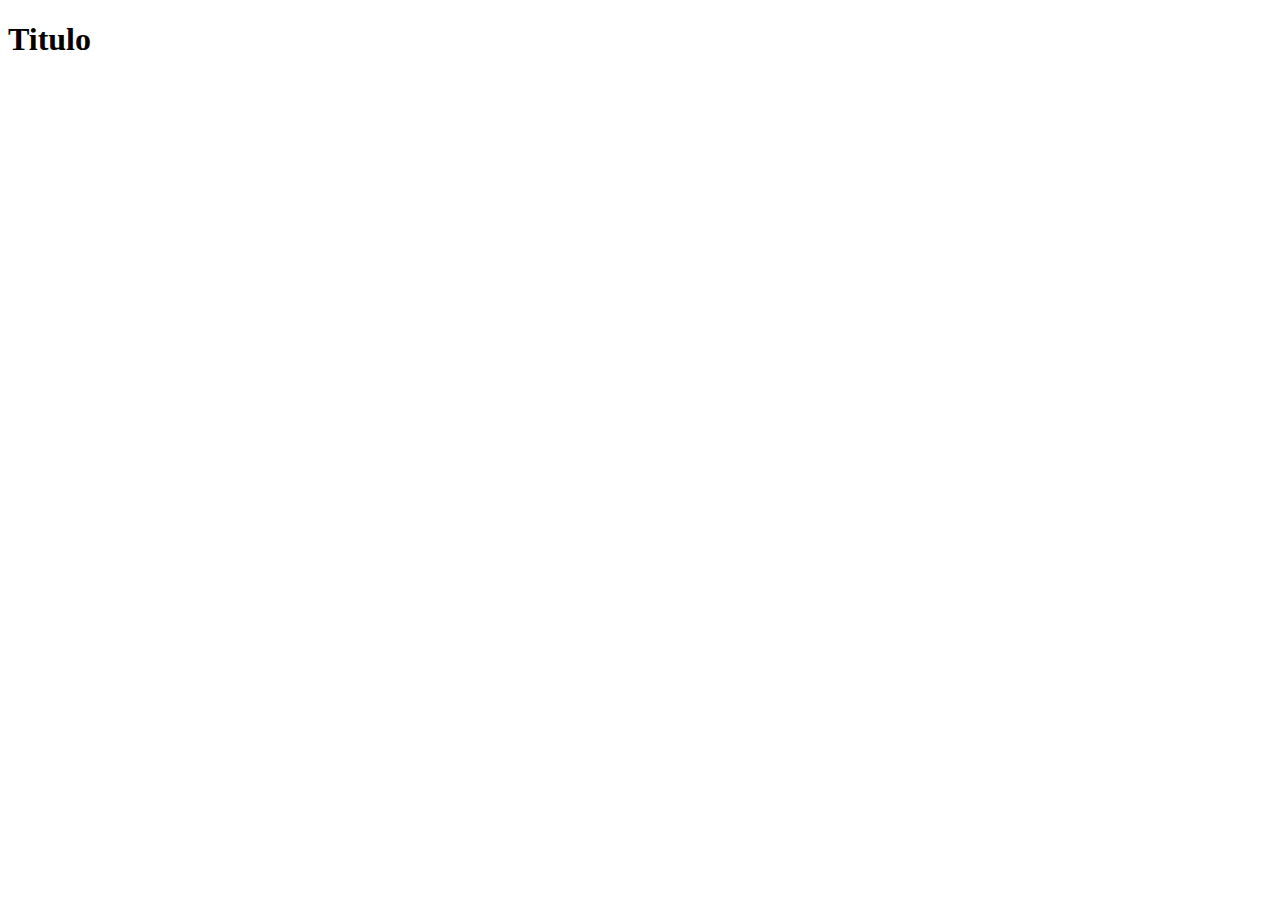
==== index.html @ f555db26 "all files add" ====
<!DOCTYPE html>
<html lang="pt-br">
<head>
  <meta charset="UTF-8">
  <meta name="viewport" content="width=device-width, initial-scale=1.0">
  <title>Bickcraft - Bicicletas Elétricas</title>
  <meta name="description" content="Bicicletas elétricas de alta precisão e qualidade, feitas sob medida para você. Explore o mundo na sua velocidade com a Bikcraft.">
  <link rel="icon" href="favicon.svg" type="image/svg+xml">
  <link rel="stylesheet" href="./css/style.css">
</head>
<body>
  <h1>Titulo</h1>
</body>
</html>
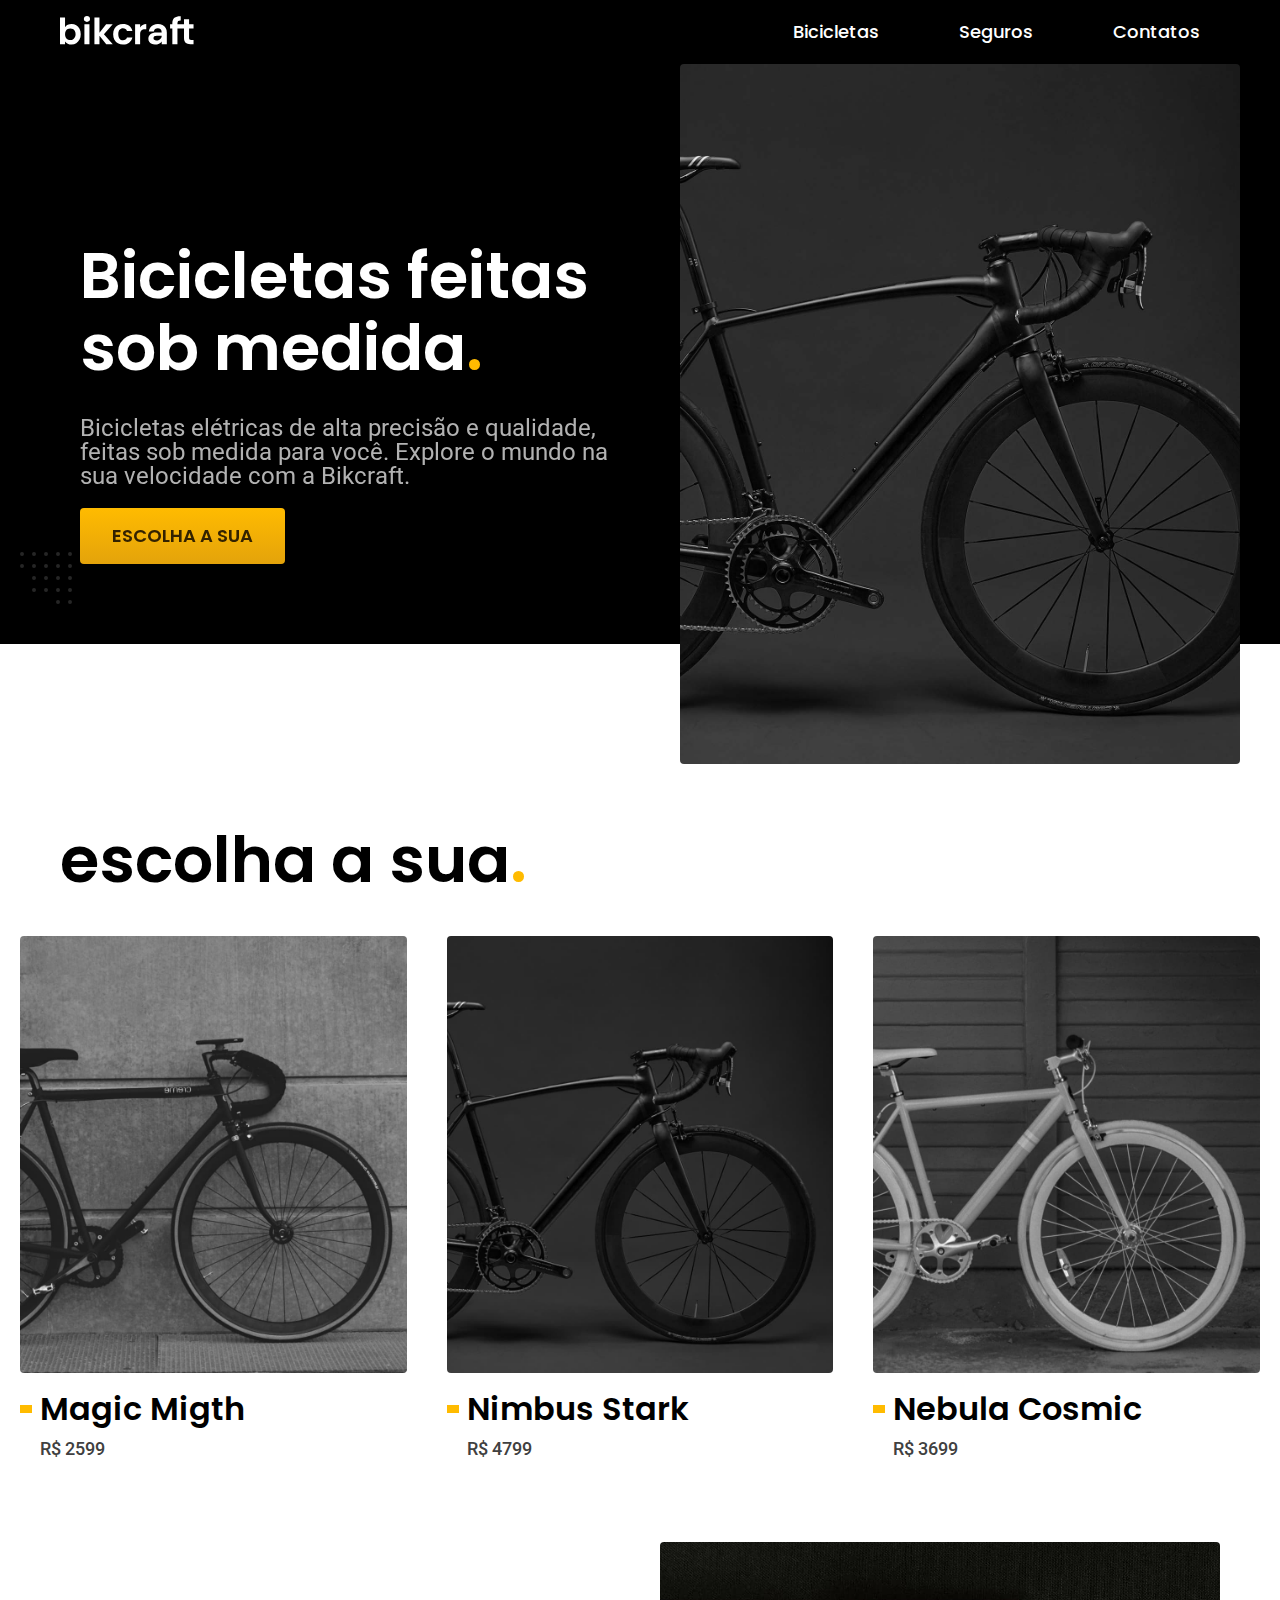
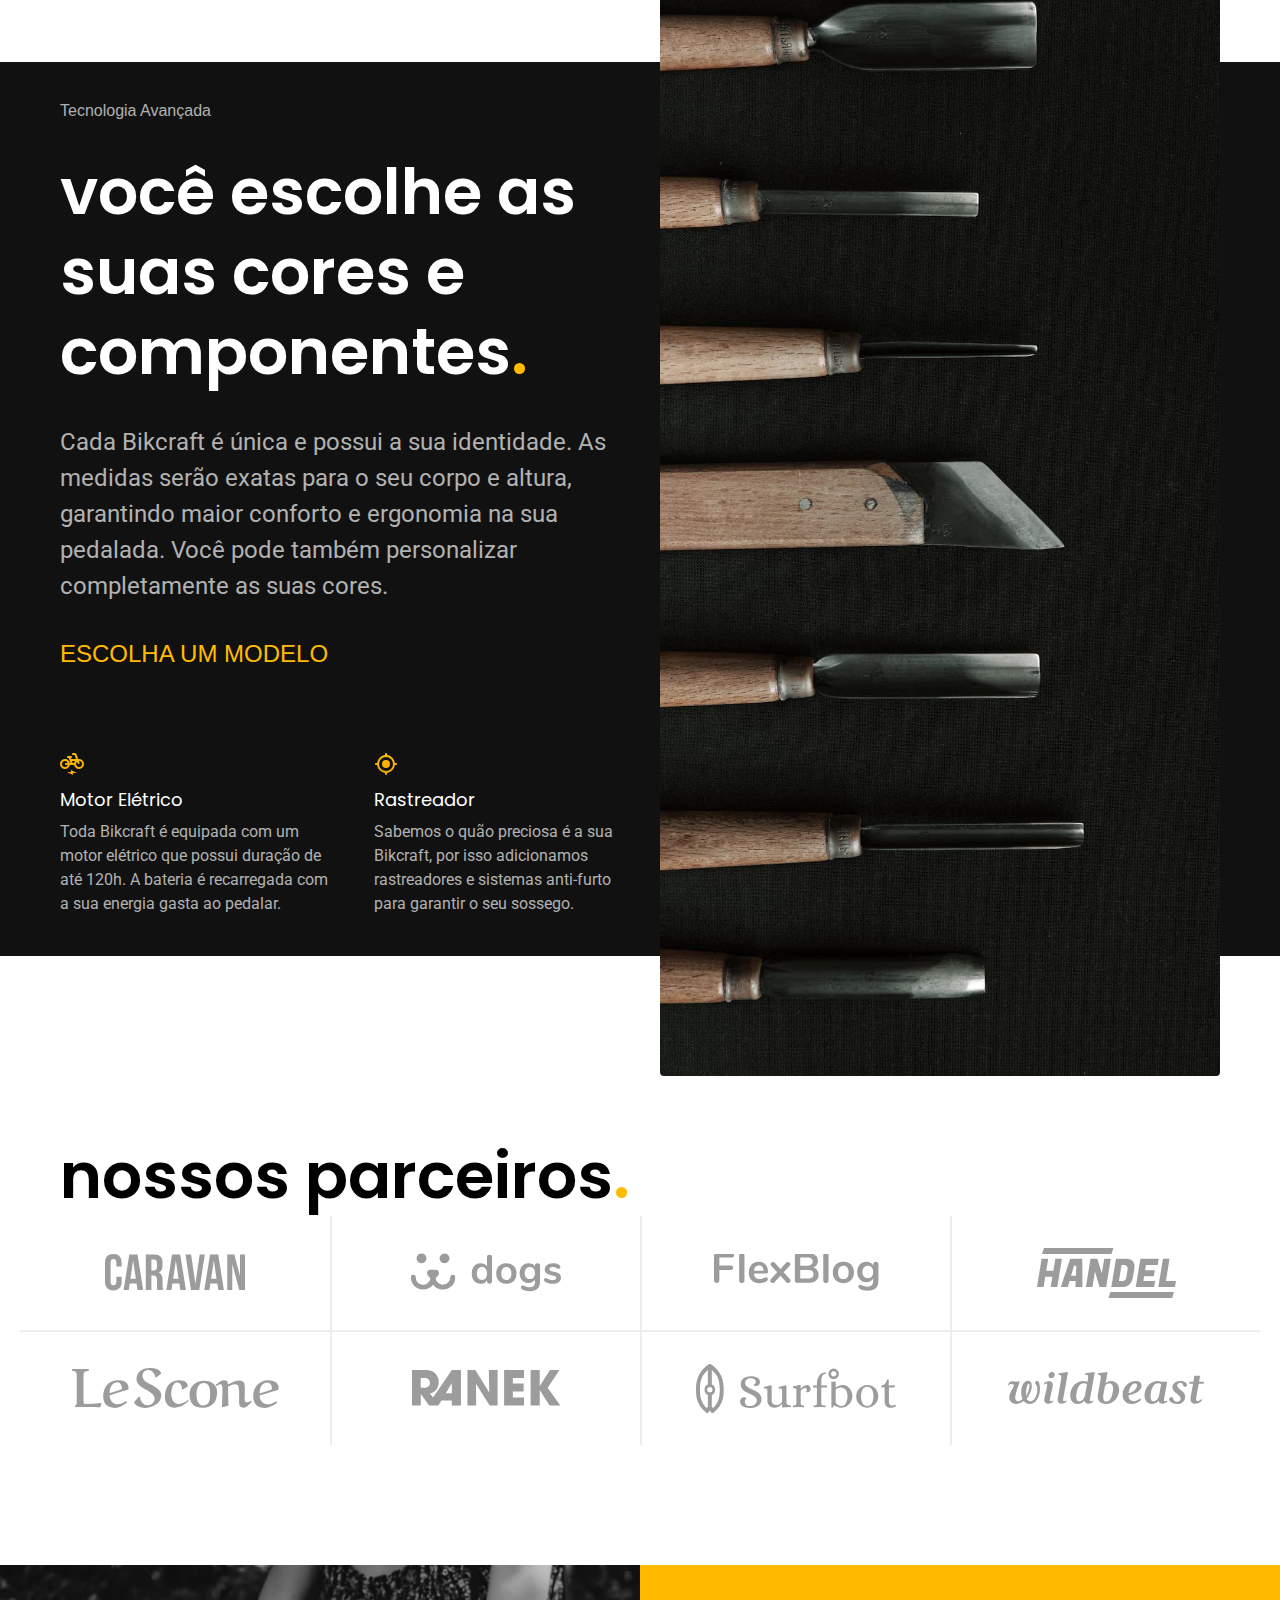
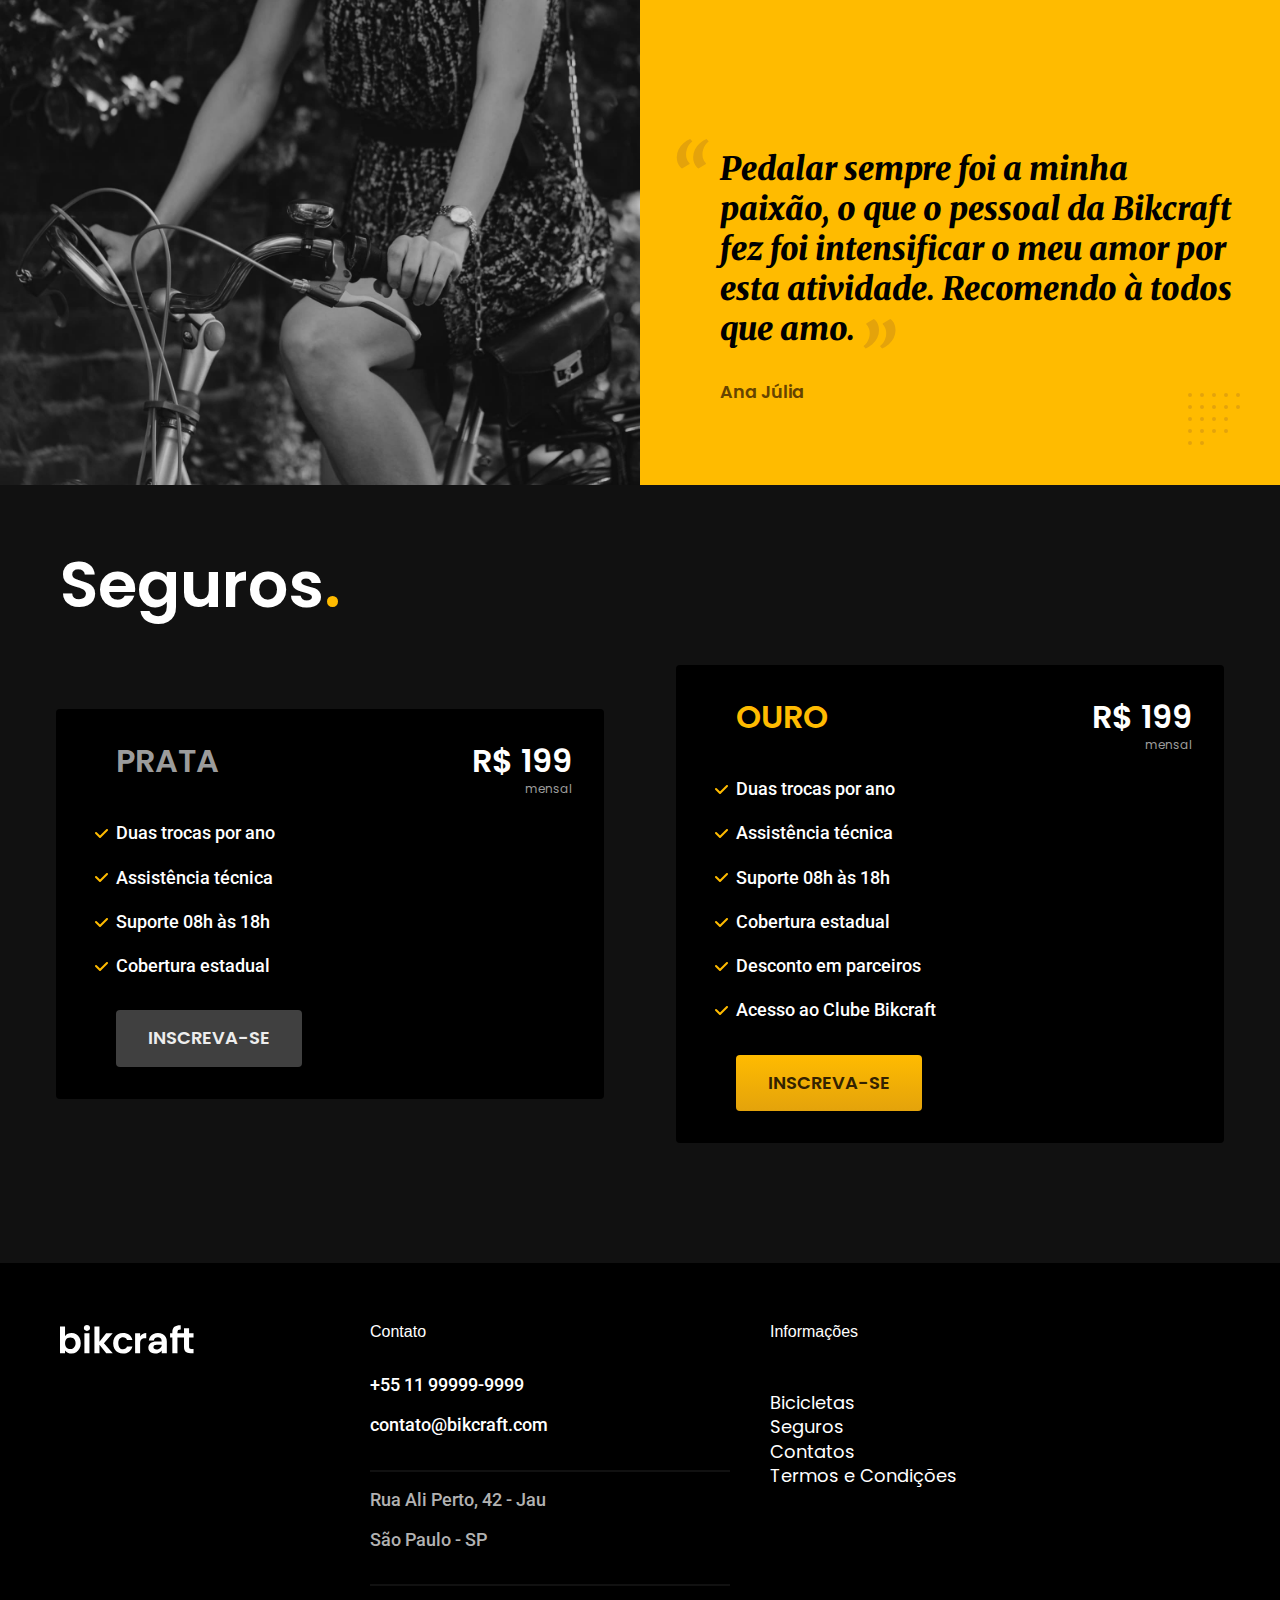
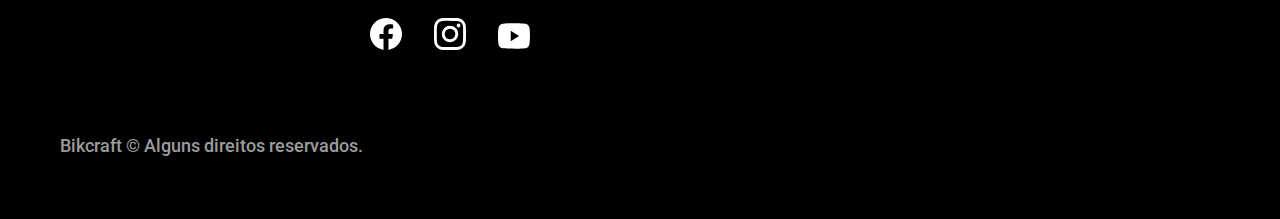
==== commit 08900e7d: "site otimizado e finalizado." ====
--- a/index.html
+++ b/index.html
@@ -5,10 +5,188 @@
   <meta name="viewport" content="width=device-width, initial-scale=1.0">
   <title>Bickcraft - Bicicletas Elétricas</title>
   <meta name="description" content="Bicicletas elétricas de alta precisão e qualidade, feitas sob medida para você. Explore o mundo na sua velocidade com a Bikcraft.">
-  <link rel="icon" href="favicon.svg" type="image/svg+xml">
-  <link rel="stylesheet" href="./css/style.css">
+  <link rel="icon" href="favicon.svg" width="32" heigth="32" type="image/svg+xml">
+  <link rel="preload" href="./css/style.min.css" as="style">
+  <link rel="stylesheet" href="./css/style.min.css">
+  <link rel="preconnect" href="https://fonts.googleapis.com">
+  <link rel="preconnect" href="https://fonts.gstatic.com" crossorigin>
+  <link href="https://fonts.googleapis.com/css2?family=Merriweather:ital,wght@1,900&family=Poppins:wght@400;600&family=Roboto:wght@400;500&display=swap" rel="stylesheet">
 </head>
 <body>
-  <h1>Titulo</h1>
+  <header class="header-bg">
+    <div class="header container">
+      <a href="./index.html">
+        <img src="./img/bikcraft.svg"  width="136" heigth="49" alt="Bikcraft">
+      </a>
+      <nav aria-label="primaria">
+      <ul class="header-menu">
+        <li><a href="./bicicletas.html">Bicicletas</a></li>
+        <li><a href="./seguro.html">Seguros</a></li>
+        <li><a href="./contato.html">Contatos</a></li>
+      </ul>
+      </nav>
+    </div>
+  </header>
+  <main class="introducao-bg" >
+    <div class="introducao container fadeInRight" >
+      <div class="introducao-conteudo">
+        <h1 class="texto-grande fadeInRight" data-anime="200">Bicicletas feitas sob medida<span>.</span></h1>
+      <p class="fadeInRight" data-anime="400">Bicicletas elétricas de alta precisão e qualidade, feitas sob medida para você. Explore o mundo na sua velocidade com a Bikcraft.</p> 
+      <a class="botao fadeInDown" data-anime="600" href="./bicicletas.html">Escolha a sua</a>
+      </div>
+      <picture class="introducao-imagem fadeInDown" data-anime="800">
+        <source media="(max-width: 800px)" srcset="./img/fotos/introducao.jpg">
+        <img src="./img/fotos/introducao.jpg" alt="Bicicleta elétrica preta" width="1280" height="1600">
+      </picture>
+      <div >
+         
+      </div>  
+  </main>
+  <article class="bicicletas-lista">
+    <h2>escolha a sua<span>.</span></h2>
+    <ul>
+      <li>
+        <a href="./bicicletas/magic.html">
+          <img src="./img/bicicletas/magic-home.jpg" width="920" heigth="1040" alt="Bicicleta preta">
+          <h3>Magic Migth</h3>
+          <span>R$ 2599</span>
+      </a> 
+      </li>
+      <li>
+        <a href="./bicicletas/nimbus.html">
+          <img src="./img/bicicletas/nimbus-home.jpg" width="920" heigth="1040" alt="Bicicleta preta">
+          <h3>Nimbus Stark</h3>
+          <span>R$ 4799</span>
+        </a>
+      </li>
+      <li>
+        <a href="./bicicletas/nebula.html">
+          <img src="./img/bicicletas/nebula-home.jpg"  width="920" heigth="1040" alt="Bicicleta preta">
+          <h3>Nebula Cosmic</h3>
+          <span>R$ 3699</span>
+        </a>
+      </li>
+    </ul>
+  </article>
+  <article class="tecnologia-bg">
+    <div class="tecnologia container">
+      <div class="tecnologia-conteudo">
+          <span>Tecnologia Avançada</span>
+          <h2 class="font-1-xxl">você escolhe as suas cores e componentes<span class="font-1-xxl">.</span></h2>
+          <p>Cada Bikcraft é única e possui a sua identidade. As medidas serão exatas para o seu corpo e altura, garantindo maior conforto e ergonomia na sua pedalada. Você pode também personalizar completamente as suas cores.</p>
+          <a class="link" href="./bicicletas.html">escolha um modelo</a>
+          <div class="tecnologia-vantagens">
+            <div class="tecnologia-vantagens-itens">
+              <img src="./img/icones/eletrica.svg" width="32" heigth="32" alt="">
+              <h3>Motor Elétrico</h3>
+              <p>Toda Bikcraft é equipada com um motor elétrico que possui duração de até 120h. A bateria é recarregada com a sua energia gasta ao pedalar.</p>
+            </div>
+            <div class="tecnologia-vantagens-itens">
+              <img src="./img/icones/rastreador.svg" width="32" heigth="32" alt="">
+              <h3>Rastreador</h3>
+              <p>Sabemos o quão preciosa é a sua Bikcraft, por isso adicionamos rastreadores e sistemas anti-furto para garantir o seu sossego.</p>
+            </div>
+          </div>
+
+        </div>
+        <div class="tecnologia-imagem">
+          <img src="./img/fotos/tecnologia.jpg" width="1200" heigth="1920" alt="">
+        </div>
+      </div>
+  </article>
+  <section class="parceiros" aria-label="Nossos Parceiros">
+    <h2 class="container font-1-xxl">nossos parceiros<span>.</span></h2>
+    <ul>
+      <li><img src="./img/parceiros/caravan.svg" width="140" heigth="38" alt="caravan"></li>
+      <li><img src="./img/parceiros/dogs.svg" width="152" heigth="39"alt="dogs"></li>
+      <li><img src="./img/parceiros/flexblog.svg" width="165" heigth="38" alt="flexblog.svg"></li>
+      <li><img src="./img/parceiros/handel.svg" width="139" heigth="50" alt="handel"></li>
+      <li><img src="./img/parceiros/lescone.svg" width="208" heigth="41" alt="lescone"></li>
+      <li><img src="./img/parceiros/ranek.svg"  width="149" heigth="36" alt="ranek"></li>
+      <li><img src="./img/parceiros/surfbot.svg" width="200" heigth="49" alt="surfbot"></li>
+      <li><img src="./img/parceiros/wildbeast.svg" width="196" heigth="34" alt="wildbeast"></li>
+    </ul>
+  </section>
+  <section class="depoimento" aria-label="Depoimento">
+    <div>
+      <img src="./img/fotos/depoimento.jpg" width="1560" heigth="1360" alt="Pessoa pedalando uma bicicleta Bikcraft">
+    </div>
+    <div class="depoimento-conteudo">
+      <blockquote>
+        <p>Pedalar sempre foi a minha paixão, o que o pessoal da Bikcraft fez foi intensificar o meu amor por esta atividade. Recomendo à todos que amo.</p>
+      </blockquote>
+      <span class="span">Ana Júlia</span>
+    </div>
+  </section>
+  <article class="seguros-bg">
+    <div class="seguros container">
+      <h2 class="font-1-xxl">Seguros<span class="font-1-xxl">.</span></h2>
+      <div class="seguros-item">
+        <h3>prata</h3>
+        <span>R$ 199 <span>mensal</span></span>
+        <ul>
+          <li>Duas trocas por ano</li>
+          <li>Assistência técnica</li>
+          <li>Suporte 08h às 18h</li>
+          <li>Cobertura estadual</li>
+        </ul>
+        <a class="botao secundario" href="./orcamento.html">Inscreva-se</a>
+      </div>
+      <div class="seguros-item">
+        <h3 class="h3">Ouro</h3>
+        <span>R$ 199 <span>mensal</span></span>
+        <ul>
+          <li>Duas trocas por ano</li>
+          <li>Assistência técnica</li>
+          <li>Suporte 08h às 18h</li>
+          <li>Cobertura estadual</li>
+          <li>Desconto em parceiros</li>
+          <li>Acesso ao Clube Bikcraft</li>
+          </ul>
+        </ul>
+        <a class="botao" href="./orcamento.html">Inscreva-se</a>
+      </div>
+    </div>
+  </article>
+  <footer class="footer-bg">
+    <div class="container-f footer">
+      <img src="./img/bikcraft.svg"  width="136" heigth="49" alt="Bikcraft">
+      <div class="footer-contato">
+      <h3>Contato</h3>
+      <ul>
+      <li><a href="tel:+5511999999999">+55 11 99999-9999</a></li>
+      <li><a href="email:contato@bikcraft.com">contato@bikcraft.com</a></li>
+      <li>Rua Ali Perto, 42 - Jau</li>
+      <li>São Paulo - SP</li>
+      </ul>
+      <div class="footer-redes">
+        <a href="http://">
+          <img src="./img/redes/facebook.svg" width="32" heigth="32" alt="Facebook">
+        </a>
+        <a href="http://">
+          <img src="./img/redes/instagram.svg" width="32" heigth="32" alt="Instagram">
+        </a
+        <a href="http://">
+          <img src="./img/redes/youtube.svg" width="32" heigth="32" alt="Youtube">
+        </a>
+      </div>
+      </div>
+      <div class="footer-informacoes">
+        <h3>Informações</h3>\
+        <nav>
+          <ul>
+            <li><a href="./bicicletas.html">Bicicletas</a></li>
+            <li><a href="./seguro.html">Seguros</a></li>
+            <li><a href="./contato.html">Contatos</a></li>
+            <li><a href="./termos.html">Termos e Condições</a></li>
+          </ul>
+        </nav>
+      </div>
+      <p class="footer-copy">Bikcraft © Alguns direitos reservados.</p>
+    </div>
+  </footer>
+  <script src="./js/plugins/simple-anime.js"></script>
+<script src="./js/app.js"></script>
+<script>document.documentElement.classList.add('js');</script>
 </body>
 </html>--- a/css/style.min.css
+++ b/css/style.min.css
@@ -0,0 +1 @@
+.font-1-xs{font:400 0.75rem/1.35 Poppins,sans-serif}.font-2-xs{font:400 0.875rem/1.43 Roboto,sans-serif}.font-1-s{font:400 1rem/1.5 Poppins,sans-serif}.font-2-s{font:400 1rem/1.5 Roboto,sans-serif}.font-1-m,.font-1-m-b{font:400 1.125rem/1.35 Poppins,sans-serif}.font-1-m-b{font-weight:600}.font-2-m{font:500 1.125rem/1.35 Roboto,sans-serif}.font-1-l{font:400 1.5rem/1.5 Poppins,sans-serif}.font-2-l,.font-2-l-b{font:400 1.5rem/1.5 Roboto,sans-serif}.font-2-l-b{font-weight:500;letter-spacing:.015em;text-transform:uppercase}.font-1-xl{font:600 2rem/1.25 Poppins,sans-serif}.font-2-xl{font:500 2rem/1.25 Roboto,sans-serif}.font-1-xxl{font:600 4rem/1.25 Poppins,sans-serif}@media (max-width:1200px){.font-1-xxl{font-size:3rem}.font-2-l,.font-2-l-b{font-size:1.125rem}}@media (max-width:800px){.font-1-xxl{font-size:2rem}.font-1-xl,.font-2-xl{font-size:1.5rem}}body{margin:0;font-family:Arial,Helvetica,sans-serif;padding:0}:root{--cor-a1:#ffbb00;--cor-a2:#e4a30b;--cor-a3:#a66f00;--cor-a4:#664400;--cor-a5:#332200;--cor-a1-h:#ffb60d;--cor-a2-h:#e59317;--cor-botao:rgba(0,0,0, 0.1);--cor-b0:#fff;--cor-c1:#fcfcfc;--cor-c2:#EDEDED;--cor-c3:#DEDEDE;--cor-c4:#CCC;--cor-c5:#b2b2b2;--cor-c6:#9c9c9c;--cor-c7:#717171;--cor-c8:#595959;--cor-c9:#404040;--cor-p1:#000;--cor-p2:#111;--cor-p3:#2e2e2e;--texto-grande:600 4rem/1.125 "Poppins",sans-serif;--texto-medio:400 2rem/1.5 "Roboto",sans-serif;--texto-pequeno:400 1.5rem/1.5 "Roboto",sans-serif;--texto-link:.875rem;--texto-botao:1.125rem;--font-1-xs:400 0.75rem/1.35 "Poppins",sans-serif;--font-2-xs:400 0.875rem/1.43 "Roboto",sans-serif;--font-1-s:400 1rem/1.5 "Poppins",sans-serif;--font-2-s:400 1rem/1.5 "Roboto",sans-serif;--font-1-m:400 1.125rem/1.35 "Poppins",sans-serif;--font-1-m-b:400 1.25rem/1.35 "Poppins",sans-serif;--font-1-m-b--:500 1.125rem/1.35 "Poppins",sans-serif;--font-1-m-b-:600 1.1rem/1.35 "Poppins",sans-serif;--font-2-m-b:400 .85rem/1.35 "Roboto",sans-serif;--font-2-m:500 1.125rem/1.35 "Roboto",sans-serif;--font-1-l:400 1.5rem/1.5 "Poppins",sans-serif;--font-2-l:400 1.5rem/1.5 "Roboto",sans-serif;--font-2-l-b-:500,letter-spacing: 0.015em,text-transform: uppercase;--font-1-xl:600 2rem/1.25 "Poppins",sans-serif;--font-2-xl:500 2rem/1.25 "Roboto",sans-serif;--font-1-xxl:600 4rem/1.125 "Poppins",sans-serif}.font-2-l,.font-2-l-b{font-size:1.125rem}.font-1-xl,.font-2-xl{font-size:1.5rem}.font-2-l,.font-2-l-b{font-size:1.125rem}.font-1-xl,.font-2-xl{font-size:1.5rem}a,blockquote,dd,h2,h3,h4,p,ul{margin:0}ul{padding:0;list-style:none}a{text-decoration:none;color:inherit}img{max-width:100%;height:auto}img[src$=".jpg"]{display:block;border-radius:.25rem}.header-bg{background:var(--cor-p1)}.header{display:flex;justify-content:space-between;align-items:center;flex-wrap:wrap;gap:1.25rem;padding:1.25rem 0 1.25rem 0;margin:1.25rem 0 1.25rem 0}.header-menu{display:flex;gap:2.5rem;flex-wrap:wrap}.header-menu a{padding:1.25rem 1.25rem;display:inline-block;text-decoration:none;color:var(--cor-b0);font:var(--font-1-m-b--);position:relative}.header-menu a::after{content:'';display:block;margin:.25rem 0 0 0;width:0;height:.125rem;background:var(--cor-b0);transition:.3s;position:absolute}.header-menu a.ativo::after,.header-menu a:hover::after{width:70%}@media (max-width:600px){.header-menu{gap:.75rem}.header-menu a{margin:0 0 1rem 0;padding:.5rem .75rem;font-size:var(--texto-link)}}@media (max-width:800px){.header-menu{gap:1.25rem}.header-menu a{padding:.75rem 1rem;background:var(--cor-p2);border-radius:.25rem}.header-menu a:hover{background:var(--cor-p3)}.header-menu a::after{display:none}}.footer-bg{background:var(--cor-p1)}.footer{padding:3.75rem 1.25rem 3.75rem 1.25rem;display:grid;grid-template-columns:3fr 4fr 5fr;gap:2.5rem}.footer-contato h3,.footer-informacoes h3{margin:0 0 2rem 0;color:var(--cor-b0);font:var(--font-2-l-b)}.footer-contato ul{margin:0 0 2rem 0;color:var(--cor-c5);font:var(--font-2-m)}.footer-contato li{margin:0 0 1rem 0}.footer-contato li:nth-child(2n):after{content:'';display:block;margin:2rem 0 0 0;max-width:360px;height:2px;background:var(--cor-p2)}.footer-redes{display:flex;gap:2rem}.footer a{color:var(--cor-b0)}.footer-informacoes ul{color:var(--cor-c5);font:var(--font-1-m)}.footer p{color:var(--cor-c6);font:var(--font-2-m)}.footer-copy{margin:2.5rem 0 0 0;grid-column:1/-1}@media (max-width:800px){.footer>img{display:none}.footer{grid-template-columns:repeat(2,1fr)}}@media (max-width:600px){.footer{grid-template-columns:1fr;gap:3.75rem}.footer-copy{margin:0}}.container{box-sizing:border-box;margin:0 auto 0 auto;padding:0 1.25rem 0 1.25rem;max-width:1200px}.container-f{box-sizing:border-box;margin:0 auto 0 auto;max-width:1200px}.link{display:inline-block;color:var(--cor-a1);font:500 1.5rem/1.5 "Poppíns",sans-serif;text-transform:uppercase;position:relative}.botao.secundario{background:var(--cor-c9);color:var(--cor-c2)}.botao.secundario:hover{background:var(--cor-c8)}.tecnologia a::after{content:'';display:block;margin:.25rem 0 0 0;width:0;height:.125rem;background:currentColor;transition:.3s;position:absolute}.tecnologia a:hover::after{width:100%;color:var(--cor-b0)}.link:hover{color:var(--cor-b0)}.titulo-bg{padding:3.75rem 0 3.75rem 0;background-color:var(--cor-p2)}.titulo{background:url(../img/dec/top-right.svg) no-repeat top right 1.25rem}.titulo p{margin:0 0 .25rem 0;font:var(--font-2-l-b)}@media (max-width:800px){.titulo-bg{padding:2.5rem 0 .25rem 0}.titulo p{font-size:1rem;text-transform:lowercase;font-weight:400}}.form{display:grid;grid-template-columns:repeat(2,1fr);gap:2.5rem}.form label{margin:0 0 .25rem 0;display:block;font:400 1rem/1.5 Poppins,sans-serif}.col-2{grid-column:span 2}.form input[type=email],.form input[type=number],.form input[type=text],.form textarea{padding:.75rem;font:400 1rem/1.5 Roboto,sans-serif;width:100%;background:var(--cor-c1);border:1px solid var(--cor-c2);box-sizing:border-box;border-radius:.25rem}.form input[type=email]:focus,.form input[type=number]:focus,.form input[type=text]:focus,.form textarea:focus{outline:0;border-color:var(--cor-a1);background-color:var(--cor-b0);box-shadow:0 0 0 2px #fff7d5}@media (max-width:600px){.form{grid-template-columns:1fr}.form .col-2{grid-column:1}}.fadeInDown{transform:translate3d(0,-20px,0)}.fadeInUp{transform:translate3d(0,20px,0)}.fadeInRight{transform:translate3d(20px,0,0)}.fadeInLeft{transform:translate3d(-20px,0,0)}.js [data-anime]{opacity:0}.js .anime{opacity:1;transform:none;transition:transform .8s,opacity .8s}.introducao-bg{background:var(--cor-p1) url(../img/dec/bottom-left.svg) no-repeat bottom 10rem left 1.25rem;color:var(--cor-b0);box-shadow:inset 0 -7.5rem var(--cor-b0)}.introducao{display:grid;grid-template-columns:1fr 1fr;gap:0 2.5rem}.introducao-conteudo{align-self:end;padding:0 0 12.5rem 0}.introducao img{height:100%;object-fit:cover}.introducao-conteudo h1{margin:0 0 2rem 0;font:var(--font-1-xxl)}.introducao-conteudo h1 span{color:var(--cor-a1)}.introducao-conteudo p{margin:0 0 1.25rem 0;font:var(--texto-pequeno);color:var(--cor-c5);line-height:1.5rem}.botao{padding:1rem 2rem;display:inline-block;max-width:max-content;background:linear-gradient(var(--cor-a1),var(--cor-a2));border-radius:.25rem;box-shadow:0 .063rem .125rem var(--cor-botao);text-transform:uppercase;color:var(--cor-a5);font:600 1.125rem/1.35 Poppins,sans-serif;border:none;cursor:pointer}.introducao a:hover{background:linear-gradient(var(--cor-a1-h),var(--cor-a2-h))}@media (max-width:600px){.introducao a{padding:.75em 1rem;font-size:1rem}}@media (max-width:800px){.introducao-bg{padding:2.5rem 0 0 0;background:var(--cor-p2);box-shadow:inset 0 -3.75rem var(--cor-b0)}.introducao{grid-template-columns:1fr;gap:2rem}.introducao-conteudo{padding:0}.introducao h1{margin:0 0 1rem 0;font-size:var(--texto-medio)}.introducao img{width:100%;height:18.75rem}}@media (max-width:1200px){.introducao h1{font-size:3rem}.introducao p{font-size:var(--texto-botao)}}.tecnologia-bg{background:var(--cor-p2);box-shadow:inset 0 7.5rem var(--cor-b0),inset 0 -7.5rem var(--cor-b0)}.tecnologia{display:grid;grid-template-columns:1fr 1fr;gap:2.5rem}.tecnologia-conteudo{padding:10rem 0 10rem 0}.tecnologia-conteudo>span{display:block;margin:0 0 2rem 0;font:var(--font-2-l-b);color:var(--cor-c5)}.tecnologia-conteudo>h2{margin:0 0 2rem 0;color:var(--cor-b0)}.tecnologia-conteudo h2 span{color:var(--cor-a1)}.tecnologia-conteudo>p{margin:0 0 2rem 0;font:var(--font-2-l);color:var(--cor-c5)}.tecnologia a{margin:0 0 5rem 0}.tecnologia-imagem img{width:100%;height:100%;object-fit:cover;object-position:left}.tecnologia-vantagens{display:flex;gap:2.5rem}.tecnologia-vantagens-itens>h3{margin:0 0 .5rem 0;width:max-content;color:var(--cor-b0);font:var(--font-1-m)}.tecnologia-vantagens-itens>p{font:var(--font-2-s);color:var(--cor-c5)}.tecnologia-vantagens-itens img{margin:0 0 .5rem 0;width:24px}@media (max-width:800px){.tecnologia-bg{box-shadow:initial}.tecnologia{grid-template-columns:1fr}.tecnologia-conteudo{padding:3.75rem 0 3.75rem 0}.tecnologia-imagem img{display:none}.tecnologia a{margin:0 0 3.75rem 0}}@media (max-width:600px){.tecnologia-vantagens{flex-direction:column}}.parceiros{padding:3.75rem 0 3.75rem 0}.parceiros span{color:var(--cor-a1)}.parceiros ul{margin:0 auto;padding:0 1.25rem;max-width:1400px;display:grid;grid-template-columns:repeat(4,1fr)}.parceiros li{display:flex;padding:2rem;border-left:2px solid var(--cor-c2)}.parceiros li:first-child,.parceiros li:nth-child(5){border:none}.parceiros li:nth-child(n+5){border-top:2px solid var(--cor-c2)}.parceiros img{margin:auto}@media (max-width:800px){.parceiros{padding:0 0 3.75rem 0}.parceiros{margin:0 0 1.25rem 0}.parceiros ul{grid-template-columns:repeat(2,1fr)}.parceiros li:nth-child(n+3){border-top:2px solid var(--cor-c2)}.parceiros li:nth-child(odd){border-left:none}}@media (max-width:600px){.parceiros h2{margin:3.75rem 0 1.25rem 0}.parceiros li:nth-child(n+2){border-top:2px solid var(--cor-c2)}.parceiros ul{grid-template-columns:1fr}.parceiros li:nth-child(n){border-left:none}}.depoimento{margin:3.75rem 0 0 0;display:grid;grid-template-columns:1fr 1fr;background:var(--cor-a1);overflow:hidden}.depoimento blockquote p{font:var(--font-1-xl)}.depoimento-conteudo blockquote span{margin:0 auto;font:var(--font-1-m-b);color:var(--cor-a4)}.depoimento img{width:100%;height:100%;object-fit:cover;border-radius:0}.depoimento-conteudo{margin:0 auto;padding:2.5rem 2.5rem 5rem 5rem;align-self:end;background:url(../img/dec/bottom-right-p.svg) no-repeat bottom 2.5rem right 2.5rem}.depoimento-conteudo blockquote p{margin:0 0 2rem 0;font-family:Merriweather;font-style:italic;font-weight:900;max-width:32ch;position:relative}.depoimento p::after,.depoimento p::before{font-size:5rem;color:var(--cor-a2);position:absolute}.depoimento p::before{content:'“';left:-3.125rem;top:-1.25rem}.depoimento p::after{content:'”'}@media (min-width:1200px){.depoimento img{max-height:520px}}@media (min-width:1200px){.depoimento img{max-height:520px}.depoimento span{margin:0 auto;font:var(--font-1-m-b-);color:var(--cor-a4)}}@media (max-width:800px){.depoimento{grid-template-columns:1fr;text-align:center}.depoimento-conteudo{padding:2.5rem 1.25rem;justify-content:center}.depoimento p::before{content:'“';left:-2.25rem;top:-1.25rem}}.titulo h1{color:var(--cor-b0)}.titulo h1 span{color:var(--cor-a1)}.termos{margin:3.75rem 0 3.75rem 0;color:var(--cor-c9);font:var(--font-2-s)}.titulo p{color:var(--cor-c5);font:var(--font-2-l-b);text-transform:uppercase}.termos h2{margin:0 0 1.25rem 0;color:var(--cor-p1);font:var(--font-1-l);font-weight:600}.termos p+h2{margin:0 0 1.25rem 0}.termos p{margin:0 0 1.5rem 0;max-width:75ch}.bicicletas-lista{padding:3.75rem 0 3.75rem 0}.bicicletas-lista h2 span{color:var(--cor-a1)}.bicicletas-lista h2{margin:0 auto 2.5rem auto;padding:0 1.25rem 0 1.25rem;font:var(--font-1-xxl);max-width:1200px;box-sizing:border-box}.bicicletas-lista ul{margin:0 auto 0 auto;padding:0 1.25rem 1.25rem 1.25rem;max-width:1400px;display:flex;gap:2.5rem;overflow-x:auto}#bicicleta .bicicleta-lista ul{padding:0 0 0 1.25rem 0}.bicicletas-lista li{flex:1;min-width:280px}.bicicletas-lista h3{margin:0 0 .5rem 0;display:flex;align-items:center;font:var(--font-1-xl)}.bicicletas-lista h3::before{content:'';display:inline-block;margin:0 .5rem 0 0;width:12px;height:8px;background:var(--cor-a1);transition:width .2s}.bicicletas-lista a:hover h3::before{width:24px;transition:width .2s}.bicicletas-lista li span{padding:0 0 0 1.25rem;font:var(--font-2-m);color:var(--cor-c9)}.bicicletas-lista ul a{display:block}.bicicletas-lista img{margin:0 0 1rem 0}@media (max-width:800px){.bicicletas-lista{padding:0 0 3.75rem 0}.bicicletas-lista ul{gap:1.25rem}}.bicicletas-bg:nth-child(3){background:linear-gradient(to right,var(--cor-b0) 30%,var(--cor-p2) 0)}.bicicletas{padding:3.75rem 0 3.75rem 0;display:grid;grid-template-columns:1fr 1fr;gap:2.5rem;background:url(../img/dec/top-right.svg) no-repeat top 2.5rem right 1.25rem}.bicicletas h2,.bicicletas p{grid-column:1/-1}.bicicletas h2{margin:0 0 1.25rem 0}.bicicletas h2::before{content:'';margin:0 0 .5rem 0;display:block;width:12px;height:8px;background-color:var(--cor-a1)}.bicicletas p{margin:0 0 2rem 0}.bicicletas a{place-self:end}.bicicletas ul{display:grid;gap:1rem}.bicicletas li{display:flex;align-items:center}.bicicletas-imagem span{font:var(--font-2-m);color:var(--cor-b0)}.bicicletas-imagem{display:grid}.bicicletas-imagem img{grid-area:1/1}.bicicletas-imagem span{margin:1.25rem 0 0 0;padding:.5rem;display:inline-block;background:var(--cor-p2);border-radius:.25rem 0 0 .25rem;grid-area:1/1;place-self:start end}.bicicletas-conteudo{display:grid;grid-template-columns:1fr auto;align-content:start}.bicicletas-conteudo h2{font:var(--font-1-xl)}.bicicletas-conteudo h2 p{font:var(--font-2-s);color:var(--cor-c8)}.bicicletas-conteudo li{font:var(--font-2-s);color:var(--cor-c8)}.bicicletas-conteudo-escuro{color:var(--cor-c4)}.bicicletas-conteudo-escuro h2{color:var(--cor-b0)}.bicicletas-conteudo img{margin:0 .5rem 0 0;width:24px}.botao.seta{display:flex;align-items:center}.botao.seta::after{margin:0 0 0 .75rem;content:'';display:inline-block;width:18px;height:10px;background-image:url(../img/icones/seta.svg);transition:.2s}.botao.seta:hover::after{transform:translateX(6px)}@media (max-widtH:800px){.bicicletas-bg:nth-child(3){background:var(--cor-p2)}.bicicletas{padding:2.5rem 0 2.5rem 0;grid-template-columns:1fr;gap:1.25rem}}@media (max-widtH:600px){.bicicletas-conteudo{grid-template-columns:1fr}.bicicletas ul{margin:0 0 2rem 0;grid-template-columns:repeat(2,1fr);font-size:1rem}.bicicletas a{place-self:start}}.titulo p{font:var(--font-2-xl)}.titulo h1{margin-bottom:1.25rem}.bicicleta{padding:3.75rem auto 3.75rem auto;display:grid;grid-template-columns:repeat(2,1fr);align-items:start;gap:2.5rem}.bicicleta-imagens{display:flex;flex-wrap:wrap;gap:1.25rem}.bicicleta-imagens img{flex:1;min-width:200px}.bicicleta-imagens img:first-child{min-width:100%}.bicicleta-conteudo>h2{margin:2.5rem 0 .75rem 0;font:var(--font-1-xs);color:var(--cor-b0);text-transform:uppercase;letter-spacing:.15rem}.bicicleta-conteudo p{margin:0 0 2rem 0;font:var(--font-2-l);color:var(--cor-c5)}.bicicleta-compra{display:grid;grid-template-columns:max-content auto;align-items:center;justify-items:start;gap:.5rem .75rem}.bicicleta-compra a{grid-row:span 2}.bicicleta-compra span{padding:.25rem .5rem;display:flex;align-items:center;gap:.5rem;max-width:max-content;font:var(--font-1-xs);color:var(--cor-c6);background:var(--cor-p1);border-radius:.25rem}.bicicleta-ficha,.bicicleta-informacoes{padding:2rem;background:var(--cor-p1)}.bicicleta-informacoes{margin:0 0 2.5rem 0;display:grid;grid-template-columns:repeat(2,1fr);gap:2rem;border-radius:.25rem}.footer-informacoes img{margin:0 0 .5rem 0;width:24px}.bicicleta-informacoes h3{margin:0 0 .5rem 0;font:var(--font-1-m);color:var(--cor-b0)}.bicicleta-ficha li{padding:.5rem 0;display:flex;justify-content:space-between;color:var(--cor-b0);border-bottom:.063rem solid var(--cor-p2)}.bicicleta-ficha li:last-child{border-bottom:none}.bicicleta-ficha span{color:var(--cor-c6)}.bicicleta-informacoes li>p{font:var(--font-2-xs);color:var(--cor-c5)}@media (max-width:800px){.bicicleta{padding:2.5rem auto 2.5rem auto;grid-template-columns:1fr}.bicicleta-imagens{grid-row:2}}@media (max-width:400px){.bicicleta-informacoes{grid-template-columns:1fr}.bicicleta-compra{grid-template-columns:1fr}}.Seguro-bg{background:var(--cor-p2);box-shadow:inset 0 7.5rem var(--cor-b0),inset 0 -7.5rem var(--cor-p1)}.seguro{display:grid;grid-template-columns:repeat(2,1fr);gap:2.5rem}.seguro-imagem img{width:100%;height:100%;object-fit:cover}.seguro-conteudo{padding:11.25rem auto 11.25rem auto}.seguro h2{margin:0 0 2rem 0;color:var(--cor-b0)}.seguro span{color:var(--cor-a1)}.seguro-conteudo p{margin:0 0 1.25rem 0;font:var(--font-2-l);color:var(--cor-c5)}@media (max-width:800px){.seguro-bg{box-shadow:inset 0 -3.75rem var(--cor-p1)}.seguro{grid-template-columns:1fr}.seguro-imagem{height:500px}.seguro-conteudo{padding:2.5rem auto 0 auto;grid-row:1}}.seguros-bg{background:var(--cor-p2)}.seguros{padding:3.75rem 0 3.75rem 0;display:grid;grid-template-columns:repeat(2,1fr);gap:2.5rem;align-items:center}.seguros h2{padding:0 0 0 1.25rem;grid-column:1/-1;color:var(--cor-b0)}.seguros h2 span{color:var(--cor-a1)}.seguros-item{margin:0 1rem 3.75rem 1rem;padding:2rem 2rem 2rem 3.75rem;display:grid;grid-template-columns:1fr auto;background:var(--cor-p1);border-radius:.25rem}.seguros-item h3{margin:0 0 2.5rem 0;color:var(--cor-c6);text-transform:uppercase}.seguros-item h3,.seguros-item span{font:var(--font-1-xl)}.seguros-item span{grid-column:2;color:var(--cor-b0)}.seguros-item span:nth-child(-n+1){display:block;text-align:right;color:var(--cor-c6);font:var(--font-1-xs)}.seguros-item>.h3{color:var(--cor-a1)}.seguros-item ul{margin:0 0 2rem 0;grid-column:1/-1;color:var(--cor-b0);font:var(--font-2-m)}.seguros-item li{display:flex;align-items:center;position:relative}.seguros-item li+li{margin:1.25rem 0 0}.seguros-item li::before{content:'';display:inline-block;width:13px;height:9px;background-image:url('/img/icones/lista.svg');position:absolute;left:-1.313rem}.seguros-item a{grid-column:1/-1}#seguros .seguros{padding:0}@media (max-width:800px){.seguros{grid-template-columns:1fr}.seguros h2{padding:1.25rem}}.vantagens-bg{background:var(--cor-p1)}.vantagens{padding:7.5rem 1.25rem 7.5rem 1.25rem}.vantagens h2{color:var(--cor-b0)}.vantagens span{color:var(--cor-a1)}.vantagens ul{display:grid;grid-template-columns:repeat(auto-fit,minmax(280px,max-content));gap:2.5rem 5rem}.vantagens h3,.vantagens img{margin:0 0 .5rem 0}.vantagens li{color:var(--cor-b0)}.vantagens li h3{font:var(--font-1-l)}.vantagens p{color:var(--cor-c5);font:var(--font-1-xs)}@media (max-width:800px){.vantagens-bg{padding:3.75rem auto 3.75rem auto}.vantagens h2{margin:0 0 2.5rem 0}.vantagens ul{gap:1.25rem}}.perguntas{padding:7.5rem auto 7.5rem auto}.perguntas h2{margin:0 0 3.75rem 0}.perguntas dl>div{padding:1.25rem}.perguntas dl>div:nth-child(odd){background-color:var(--cor-c1)}.perguntas button{display:grid;grid-template-columns:auto 1fr auto;align-items:center;gap:.5rem;cursor:pointer;width:100%;border:none;background:0 0;text-align:left}.perguntas button::before{content:'';display:inline-block;width:12px;height:8;background:var(--cor-a1)}.perguntas button::after{content:'';display:inline-block;width:14px;height:6px;background:url(../img/icones/seta-abrir.svg);transition:.3s}.perguntas button:hover:after,.perguntas button[aria-expanded=true]::after{transform:rotate(180deg)}.js .perguntas dd{display:none}.js .perguntas dd.ativo{display:block}.perguntas span{color:var(--cor-a1)}.perguntas button,.perguntas dt{font:var(--font-1-m-b-)}.perguntas dd{padding:1.25rem 0 0 1.25rem;max-width:80ch;font:var(--font-2-m-b);color:var(--cor-c9)}@media (max-width:800px){.perguntas{padding:3.75rem auto 3.75rem auto}.perguntas h2{margin:0 0 2.5rem 0}}#contato{background:linear-gradient(var(--cor-p2) 500px,var(--cor-c1) 0)}.contato{display:grid;grid-template-columns:5fr 7fr}.contato h2{font:var(--font-1-m);color:var(--cor-b0)}.contato-endereco,.contato-meios{font:var(--font-2-s);color:var(--cor-c4)}.contato-dados,.contato-formulario{padding:3.75rem;margin:0 0 2.5rem 0;box-shadow:0 1px 2px rgba(0,0,0,.1)}.contato-dados{background:var(--cor-p1) url(../img/dec/bottom-left.svg) no-repeat bottom 1.25rem left 1.25rem;border-radius:.313rem 0 0 .313rem}.contato-dados h2{margin:0 0 3.75rem 0}.contato-formulario{background:var(--cor-b0) url(../img/dec/bottom-right.svg) no-repeat bottom 1.25rem right 1.25rem;border-radius:0 .313rem .313rem 0}.contato-endereco{margin:0 0 2rem 0;padding:0 0 0 1.75rem;background:url(../img/icones/local.svg) no-repeat 0 2px}.contato-endereco p{margin:0 0 .5rem 0}.contato-meios a{margin:0 0 .5rem 0;padding:0 0 0 1.75rem;display:block;max-width:nax-content}.contato-meios a:hover{color:var(--cor-b0)}.contato-meios a:first-child{background:url(../img/icones/email.svg) no-repeat 0 2px}.contato-meios a:nth-child(2){margin:0 0 2rem 0}.contato-meios a:nth-child(3){margin:0 0 3.75rem 0;background:url(../img/icones/telefone.svg) no-repeat 0 2px}.contato-redes{padding:0 0 0 1.75rem;display:flex;gap:2rem}.contato-redes img{width:25px}@media (max-width:800px){.contato{margin:2.5rem 0 0 0;grid-template-columns:1fr}.contato-dados,.contato-formulario{padding:1.25rem}.contato-dados{border-radius:.313rem .313rem 0 0;background:var(--cor-p1)}.contato-formulario{border-radius:0 0 .313rem .313rem}.contato-dados h2,.contato-meios a:nth-child(3){margin:0 0 2rem 0}.contato.redes{margin:0 0 .75rem 0}}.lojas{padding:7.5rem 1.25rem 7.5rem 1.25rem;display:grid;grid-template-columns:repeat(2,1fr);gap:0 2.5rem}.lojas h2{grid-column:1/-1}.lojas span{color:var(--cor-a1)}.lojas img{border-radius:.25rem .25rem 0 0}.lojas-item{background:var(--cor-b0);border-radius:.25rem;box-shadow:0 .063rem .125rem rgba(0,0,0,.1)}.lojas-conteudo{padding:2rem;display:grid;grid-template-columns:repeat(2,1fr);gap:2rem 1rem}.lojas-conteudo h3{font:var(--font-1-xl)}.lojas-conteudo h3,.lojas-tempo{grid-column:1/-1}.lojas-conteudo p{font:var(--font-1-s)}.lojas-dados{padding-left:.75rem;display:grid;gap:.5rem;font:var(--font-2-s);color:var(--cor-c8);border-left:.125rem solid var(--cor-c2)}.lojas-tempo{padding:1rem .75rem;display:flex;align-items:center;gap:.5rem}@media (max-width:800px){.lojas{padding:3.75rem 0 3.75rem 0;gap:1.25rem}.lojas h2{margin-bottom:2rem}.lojas-conteudo{grid-template-columns:1fr}}@media (max-width:600px){.lojas{grid-template-columns:1fr}}#orcamento{background:linear-gradient(var(--cor-p2) 500px,var(--cor-c1) 0)}.orcamento{padding-bottom:7.5rem;display:grid;grid-template-columns:5fr 7fr}.orcamento h2{display:flex;align-items:center;text-transform:uppercase;position:relative}.orcamento h2::before{display:inline-block;content:'';width:4px;height:8px;background:var(--cor-a1);position:absolute;left:-12px}.orcamento-dados,.orcamento-produto{padding:3.75rem;box-shadow:0 1px 2px rgba(0,0,0,.1)}.orcamento-produto{display:grid;grid-template-columns:1fr 1fr;align-content:start;gap:1.25rem;border-radius:.313rem 0 0 .313rem;background:var(--cor-p1) url(../img/dec/bottom-left.svg) no-repeat bottom 1.25rem left 1.25rem}.orcamento-produto>input{justify-self:start}.orcamento-produto>*{grid-column:1/-1}.orcamento-produto>label{grid-column:initial}.orcamento-produto label{padding:.75rem 1rem;display:grid;grid-template-columns:auto 1fr auto;align-items:center;font:500 1rem/1.5 Poppins,sans-serif;background:var(--cor-c9);color:var(--cor-c4);border-radius:.25rem;cursor:pointer;border:1px solid var(--cor-c9)}.orcamento-produto input{opacity:0;position:absolute;pointer-events:none}.orcamento-produto input:checked+label{background:var(--cor-b0);color:var(--cor-p2)}#bikcraft:checked~#orcamento-bikcraft,#seguro:checked~#orcamento-seguro{display:grid;gap:1.25rem}.orcamento-produto label::before{margin-right:.5rem;display:inline-block;content:'';width:12px;height:12px;border:1px solid var(--cor-c6);border-radius:50%;box-sizing:border-box}.orcamento-produto input:checked+label::before{border-color:var(--cor-c8);box-shadow:inset 0 0 0 3px var(--cor-b0),inset 0 0 0 6px var(--cor-a2)}.orcamento-produto label::before{margin-right:.5rem;display:inline-block;content:'';width:12px;height:12px;border:1px solid var(--cor-c6);border-radius:50%;box-sizing:border-box}.orcamento-produto label:hover{background-color:var(--cor-c8);border:1px solid var(--cor-c8)}.orcamento-produto label:focus{background-color:var(--cor-c9);box-shadow:0 0 0 2px var(--cor-p2)}.orcamento-produto label span{display:none}.orcamento-produto input:focus+label{box-shadow:0 0 0 2px var(--cor-a1);border:1px solid var(--cor-p2)}.orcamento-produto input:checked+label span{display:inline-block}.orcamento-conteudo label{margin:1.25rem 0}.orcamento-dados{border-radius:0 .313rem .313rem 0;background:var(--cor-b0) url(../img/dec/bottom-right-p.svg) no-repeat bottom 1.25rem right 1.25rem}.orcamento-produto h2{font:var(--font-1-xs);color:var(--cor-c5)}.orcamento-dados h2:nth-of-type(n+2),.orcamento-produto h2{margin:1.25rem 0 0 0}.orcamento-conteudo h2{font:var(--font-1-xs);color:var(--cor-b0)}.orcamento-dados h2{font:var(--font-1-xs);color:var(--cor-c9)}.orcamento-detalhes{margin:1.25rem 0;padding:1.25rem;display:none;grid-template-columns:repeat(2,1fr);align-items:center;background:var(--cor-b0);border-radius:.25rem}.orcamento-detalhes li{margin-bottom:.5rem;display:flex;align-items:center}.orcamento-detalhes li img{margin:0 .5rem 0 0;width:16px}.orcamento-detalhes ul{font:var(--font-1-xs);color:var(--cor-c8)}.orcamento-produto input:checked+label+.orcamento-detalhes{display:grid}@media (max-width:1200px){.orcamento-dados,.orcamento-produto{padding:2rem}}@media (max-width:800px){.orcamento{padding:2rem;grid-template-columns:1fr}.orcamento-produto{border-radius:.313rem .313rem 0 0;background:var(--cor-p1)}.orcamento-dados{border-radius:0 0 .313rem .313rem}}@media (max-width:400px){.orcamento-produto{grid-template-columns:1fr}}--- a/css/style.min.css
+++ b/css/style.min.css
@@ -0,0 +1 @@
+.font-1-xs{font:400 0.75rem/1.35 Poppins,sans-serif}.font-2-xs{font:400 0.875rem/1.43 Roboto,sans-serif}.font-1-s{font:400 1rem/1.5 Poppins,sans-serif}.font-2-s{font:400 1rem/1.5 Roboto,sans-serif}.font-1-m,.font-1-m-b{font:400 1.125rem/1.35 Poppins,sans-serif}.font-1-m-b{font-weight:600}.font-2-m{font:500 1.125rem/1.35 Roboto,sans-serif}.font-1-l{font:400 1.5rem/1.5 Poppins,sans-serif}.font-2-l,.font-2-l-b{font:400 1.5rem/1.5 Roboto,sans-serif}.font-2-l-b{font-weight:500;letter-spacing:.015em;text-transform:uppercase}.font-1-xl{font:600 2rem/1.25 Poppins,sans-serif}.font-2-xl{font:500 2rem/1.25 Roboto,sans-serif}.font-1-xxl{font:600 4rem/1.25 Poppins,sans-serif}@media (max-width:1200px){.font-1-xxl{font-size:3rem}.font-2-l,.font-2-l-b{font-size:1.125rem}}@media (max-width:800px){.font-1-xxl{font-size:2rem}.font-1-xl,.font-2-xl{font-size:1.5rem}}body{margin:0;font-family:Arial,Helvetica,sans-serif;padding:0}:root{--cor-a1:#ffbb00;--cor-a2:#e4a30b;--cor-a3:#a66f00;--cor-a4:#664400;--cor-a5:#332200;--cor-a1-h:#ffb60d;--cor-a2-h:#e59317;--cor-botao:rgba(0,0,0, 0.1);--cor-b0:#fff;--cor-c1:#fcfcfc;--cor-c2:#EDEDED;--cor-c3:#DEDEDE;--cor-c4:#CCC;--cor-c5:#b2b2b2;--cor-c6:#9c9c9c;--cor-c7:#717171;--cor-c8:#595959;--cor-c9:#404040;--cor-p1:#000;--cor-p2:#111;--cor-p3:#2e2e2e;--texto-grande:600 4rem/1.125 "Poppins",sans-serif;--texto-medio:400 2rem/1.5 "Roboto",sans-serif;--texto-pequeno:400 1.5rem/1.5 "Roboto",sans-serif;--texto-link:.875rem;--texto-botao:1.125rem;--font-1-xs:400 0.75rem/1.35 "Poppins",sans-serif;--font-2-xs:400 0.875rem/1.43 "Roboto",sans-serif;--font-1-s:400 1rem/1.5 "Poppins",sans-serif;--font-2-s:400 1rem/1.5 "Roboto",sans-serif;--font-1-m:400 1.125rem/1.35 "Poppins",sans-serif;--font-1-m-b:400 1.25rem/1.35 "Poppins",sans-serif;--font-1-m-b--:500 1.125rem/1.35 "Poppins",sans-serif;--font-1-m-b-:600 1.1rem/1.35 "Poppins",sans-serif;--font-2-m-b:400 .85rem/1.35 "Roboto",sans-serif;--font-2-m:500 1.125rem/1.35 "Roboto",sans-serif;--font-1-l:400 1.5rem/1.5 "Poppins",sans-serif;--font-2-l:400 1.5rem/1.5 "Roboto",sans-serif;--font-2-l-b-:500,letter-spacing: 0.015em,text-transform: uppercase;--font-1-xl:600 2rem/1.25 "Poppins",sans-serif;--font-2-xl:500 2rem/1.25 "Roboto",sans-serif;--font-1-xxl:600 4rem/1.125 "Poppins",sans-serif}.font-2-l,.font-2-l-b{font-size:1.125rem}.font-1-xl,.font-2-xl{font-size:1.5rem}.font-2-l,.font-2-l-b{font-size:1.125rem}.font-1-xl,.font-2-xl{font-size:1.5rem}a,blockquote,dd,h2,h3,h4,p,ul{margin:0}ul{padding:0;list-style:none}a{text-decoration:none;color:inherit}img{max-width:100%;height:auto}img[src$=".jpg"]{display:block;border-radius:.25rem}.header-bg{background:var(--cor-p1)}.header{display:flex;justify-content:space-between;align-items:center;flex-wrap:wrap;gap:1.25rem;padding:1.25rem 0 1.25rem 0;margin:1.25rem 0 1.25rem 0}.header-menu{display:flex;gap:2.5rem;flex-wrap:wrap}.header-menu a{padding:1.25rem 1.25rem;display:inline-block;text-decoration:none;color:var(--cor-b0);font:var(--font-1-m-b--);position:relative}.header-menu a::after{content:'';display:block;margin:.25rem 0 0 0;width:0;height:.125rem;background:var(--cor-b0);transition:.3s;position:absolute}.header-menu a.ativo::after,.header-menu a:hover::after{width:70%}@media (max-width:600px){.header-menu{gap:.75rem}.header-menu a{margin:0 0 1rem 0;padding:.5rem .75rem;font-size:var(--texto-link)}}@media (max-width:800px){.header-menu{gap:1.25rem}.header-menu a{padding:.75rem 1rem;background:var(--cor-p2);border-radius:.25rem}.header-menu a:hover{background:var(--cor-p3)}.header-menu a::after{display:none}}.footer-bg{background:var(--cor-p1)}.footer{padding:3.75rem 1.25rem 3.75rem 1.25rem;display:grid;grid-template-columns:3fr 4fr 5fr;gap:2.5rem}.footer-contato h3,.footer-informacoes h3{margin:0 0 2rem 0;color:var(--cor-b0);font:var(--font-2-l-b)}.footer-contato ul{margin:0 0 2rem 0;color:var(--cor-c5);font:var(--font-2-m)}.footer-contato li{margin:0 0 1rem 0}.footer-contato li:nth-child(2n):after{content:'';display:block;margin:2rem 0 0 0;max-width:360px;height:2px;background:var(--cor-p2)}.footer-redes{display:flex;gap:2rem}.footer a{color:var(--cor-b0)}.footer-informacoes ul{color:var(--cor-c5);font:var(--font-1-m)}.footer p{color:var(--cor-c6);font:var(--font-2-m)}.footer-copy{margin:2.5rem 0 0 0;grid-column:1/-1}@media (max-width:800px){.footer>img{display:none}.footer{grid-template-columns:repeat(2,1fr)}}@media (max-width:600px){.footer{grid-template-columns:1fr;gap:3.75rem}.footer-copy{margin:0}}.container{box-sizing:border-box;margin:0 auto 0 auto;padding:0 1.25rem 0 1.25rem;max-width:1200px}.container-f{box-sizing:border-box;margin:0 auto 0 auto;max-width:1200px}.link{display:inline-block;color:var(--cor-a1);font:500 1.5rem/1.5 "Poppíns",sans-serif;text-transform:uppercase;position:relative}.botao.secundario{background:var(--cor-c9);color:var(--cor-c2)}.botao.secundario:hover{background:var(--cor-c8)}.tecnologia a::after{content:'';display:block;margin:.25rem 0 0 0;width:0;height:.125rem;background:currentColor;transition:.3s;position:absolute}.tecnologia a:hover::after{width:100%;color:var(--cor-b0)}.link:hover{color:var(--cor-b0)}.titulo-bg{padding:3.75rem 0 3.75rem 0;background-color:var(--cor-p2)}.titulo{background:url(../img/dec/top-right.svg) no-repeat top right 1.25rem}.titulo p{margin:0 0 .25rem 0;font:var(--font-2-l-b)}@media (max-width:800px){.titulo-bg{padding:2.5rem 0 .25rem 0}.titulo p{font-size:1rem;text-transform:lowercase;font-weight:400}}.form{display:grid;grid-template-columns:repeat(2,1fr);gap:2.5rem}.form label{margin:0 0 .25rem 0;display:block;font:400 1rem/1.5 Poppins,sans-serif}.col-2{grid-column:span 2}.form input[type=email],.form input[type=number],.form input[type=text],.form textarea{padding:.75rem;font:400 1rem/1.5 Roboto,sans-serif;width:100%;background:var(--cor-c1);border:1px solid var(--cor-c2);box-sizing:border-box;border-radius:.25rem}.form input[type=email]:focus,.form input[type=number]:focus,.form input[type=text]:focus,.form textarea:focus{outline:0;border-color:var(--cor-a1);background-color:var(--cor-b0);box-shadow:0 0 0 2px #fff7d5}@media (max-width:600px){.form{grid-template-columns:1fr}.form .col-2{grid-column:1}}.fadeInDown{transform:translate3d(0,-20px,0)}.fadeInUp{transform:translate3d(0,20px,0)}.fadeInRight{transform:translate3d(20px,0,0)}.fadeInLeft{transform:translate3d(-20px,0,0)}.js [data-anime]{opacity:0}.js .anime{opacity:1;transform:none;transition:transform .8s,opacity .8s}.introducao-bg{background:var(--cor-p1) url(../img/dec/bottom-left.svg) no-repeat bottom 10rem left 1.25rem;color:var(--cor-b0);box-shadow:inset 0 -7.5rem var(--cor-b0)}.introducao{display:grid;grid-template-columns:1fr 1fr;gap:0 2.5rem}.introducao-conteudo{align-self:end;padding:0 0 12.5rem 0}.introducao img{height:100%;object-fit:cover}.introducao-conteudo h1{margin:0 0 2rem 0;font:var(--font-1-xxl)}.introducao-conteudo h1 span{color:var(--cor-a1)}.introducao-conteudo p{margin:0 0 1.25rem 0;font:var(--texto-pequeno);color:var(--cor-c5);line-height:1.5rem}.botao{padding:1rem 2rem;display:inline-block;max-width:max-content;background:linear-gradient(var(--cor-a1),var(--cor-a2));border-radius:.25rem;box-shadow:0 .063rem .125rem var(--cor-botao);text-transform:uppercase;color:var(--cor-a5);font:600 1.125rem/1.35 Poppins,sans-serif;border:none;cursor:pointer}.introducao a:hover{background:linear-gradient(var(--cor-a1-h),var(--cor-a2-h))}@media (max-width:600px){.introducao a{padding:.75em 1rem;font-size:1rem}}@media (max-width:800px){.introducao-bg{padding:2.5rem 0 0 0;background:var(--cor-p2);box-shadow:inset 0 -3.75rem var(--cor-b0)}.introducao{grid-template-columns:1fr;gap:2rem}.introducao-conteudo{padding:0}.introducao h1{margin:0 0 1rem 0;font-size:var(--texto-medio)}.introducao img{width:100%;height:18.75rem}}@media (max-width:1200px){.introducao h1{font-size:3rem}.introducao p{font-size:var(--texto-botao)}}.tecnologia-bg{background:var(--cor-p2);box-shadow:inset 0 7.5rem var(--cor-b0),inset 0 -7.5rem var(--cor-b0)}.tecnologia{display:grid;grid-template-columns:1fr 1fr;gap:2.5rem}.tecnologia-conteudo{padding:10rem 0 10rem 0}.tecnologia-conteudo>span{display:block;margin:0 0 2rem 0;font:var(--font-2-l-b);color:var(--cor-c5)}.tecnologia-conteudo>h2{margin:0 0 2rem 0;color:var(--cor-b0)}.tecnologia-conteudo h2 span{color:var(--cor-a1)}.tecnologia-conteudo>p{margin:0 0 2rem 0;font:var(--font-2-l);color:var(--cor-c5)}.tecnologia a{margin:0 0 5rem 0}.tecnologia-imagem img{width:100%;height:100%;object-fit:cover;object-position:left}.tecnologia-vantagens{display:flex;gap:2.5rem}.tecnologia-vantagens-itens>h3{margin:0 0 .5rem 0;width:max-content;color:var(--cor-b0);font:var(--font-1-m)}.tecnologia-vantagens-itens>p{font:var(--font-2-s);color:var(--cor-c5)}.tecnologia-vantagens-itens img{margin:0 0 .5rem 0;width:24px}@media (max-width:800px){.tecnologia-bg{box-shadow:initial}.tecnologia{grid-template-columns:1fr}.tecnologia-conteudo{padding:3.75rem 0 3.75rem 0}.tecnologia-imagem img{display:none}.tecnologia a{margin:0 0 3.75rem 0}}@media (max-width:600px){.tecnologia-vantagens{flex-direction:column}}.parceiros{padding:3.75rem 0 3.75rem 0}.parceiros span{color:var(--cor-a1)}.parceiros ul{margin:0 auto;padding:0 1.25rem;max-width:1400px;display:grid;grid-template-columns:repeat(4,1fr)}.parceiros li{display:flex;padding:2rem;border-left:2px solid var(--cor-c2)}.parceiros li:first-child,.parceiros li:nth-child(5){border:none}.parceiros li:nth-child(n+5){border-top:2px solid var(--cor-c2)}.parceiros img{margin:auto}@media (max-width:800px){.parceiros{padding:0 0 3.75rem 0}.parceiros{margin:0 0 1.25rem 0}.parceiros ul{grid-template-columns:repeat(2,1fr)}.parceiros li:nth-child(n+3){border-top:2px solid var(--cor-c2)}.parceiros li:nth-child(odd){border-left:none}}@media (max-width:600px){.parceiros h2{margin:3.75rem 0 1.25rem 0}.parceiros li:nth-child(n+2){border-top:2px solid var(--cor-c2)}.parceiros ul{grid-template-columns:1fr}.parceiros li:nth-child(n){border-left:none}}.depoimento{margin:3.75rem 0 0 0;display:grid;grid-template-columns:1fr 1fr;background:var(--cor-a1);overflow:hidden}.depoimento blockquote p{font:var(--font-1-xl)}.depoimento-conteudo blockquote span{margin:0 auto;font:var(--font-1-m-b);color:var(--cor-a4)}.depoimento img{width:100%;height:100%;object-fit:cover;border-radius:0}.depoimento-conteudo{margin:0 auto;padding:2.5rem 2.5rem 5rem 5rem;align-self:end;background:url(../img/dec/bottom-right-p.svg) no-repeat bottom 2.5rem right 2.5rem}.depoimento-conteudo blockquote p{margin:0 0 2rem 0;font-family:Merriweather;font-style:italic;font-weight:900;max-width:32ch;position:relative}.depoimento p::after,.depoimento p::before{font-size:5rem;color:var(--cor-a2);position:absolute}.depoimento p::before{content:'“';left:-3.125rem;top:-1.25rem}.depoimento p::after{content:'”'}@media (min-width:1200px){.depoimento img{max-height:520px}}@media (min-width:1200px){.depoimento img{max-height:520px}.depoimento span{margin:0 auto;font:var(--font-1-m-b-);color:var(--cor-a4)}}@media (max-width:800px){.depoimento{grid-template-columns:1fr;text-align:center}.depoimento-conteudo{padding:2.5rem 1.25rem;justify-content:center}.depoimento p::before{content:'“';left:-2.25rem;top:-1.25rem}}.titulo h1{color:var(--cor-b0)}.titulo h1 span{color:var(--cor-a1)}.termos{margin:3.75rem 0 3.75rem 0;color:var(--cor-c9);font:var(--font-2-s)}.titulo p{color:var(--cor-c5);font:var(--font-2-l-b);text-transform:uppercase}.termos h2{margin:0 0 1.25rem 0;color:var(--cor-p1);font:var(--font-1-l);font-weight:600}.termos p+h2{margin:0 0 1.25rem 0}.termos p{margin:0 0 1.5rem 0;max-width:75ch}.bicicletas-lista{padding:3.75rem 0 3.75rem 0}.bicicletas-lista h2 span{color:var(--cor-a1)}.bicicletas-lista h2{margin:0 auto 2.5rem auto;padding:0 1.25rem 0 1.25rem;font:var(--font-1-xxl);max-width:1200px;box-sizing:border-box}.bicicletas-lista ul{margin:0 auto 0 auto;padding:0 1.25rem 1.25rem 1.25rem;max-width:1400px;display:flex;gap:2.5rem;overflow-x:auto}#bicicleta .bicicleta-lista ul{padding:0 0 0 1.25rem 0}.bicicletas-lista li{flex:1;min-width:280px}.bicicletas-lista h3{margin:0 0 .5rem 0;display:flex;align-items:center;font:var(--font-1-xl)}.bicicletas-lista h3::before{content:'';display:inline-block;margin:0 .5rem 0 0;width:12px;height:8px;background:var(--cor-a1);transition:width .2s}.bicicletas-lista a:hover h3::before{width:24px;transition:width .2s}.bicicletas-lista li span{padding:0 0 0 1.25rem;font:var(--font-2-m);color:var(--cor-c9)}.bicicletas-lista ul a{display:block}.bicicletas-lista img{margin:0 0 1rem 0}@media (max-width:800px){.bicicletas-lista{padding:0 0 3.75rem 0}.bicicletas-lista ul{gap:1.25rem}}.bicicletas-bg:nth-child(3){background:linear-gradient(to right,var(--cor-b0) 30%,var(--cor-p2) 0)}.bicicletas{padding:3.75rem 0 3.75rem 0;display:grid;grid-template-columns:1fr 1fr;gap:2.5rem;background:url(../img/dec/top-right.svg) no-repeat top 2.5rem right 1.25rem}.bicicletas h2,.bicicletas p{grid-column:1/-1}.bicicletas h2{margin:0 0 1.25rem 0}.bicicletas h2::before{content:'';margin:0 0 .5rem 0;display:block;width:12px;height:8px;background-color:var(--cor-a1)}.bicicletas p{margin:0 0 2rem 0}.bicicletas a{place-self:end}.bicicletas ul{display:grid;gap:1rem}.bicicletas li{display:flex;align-items:center}.bicicletas-imagem span{font:var(--font-2-m);color:var(--cor-b0)}.bicicletas-imagem{display:grid}.bicicletas-imagem img{grid-area:1/1}.bicicletas-imagem span{margin:1.25rem 0 0 0;padding:.5rem;display:inline-block;background:var(--cor-p2);border-radius:.25rem 0 0 .25rem;grid-area:1/1;place-self:start end}.bicicletas-conteudo{display:grid;grid-template-columns:1fr auto;align-content:start}.bicicletas-conteudo h2{font:var(--font-1-xl)}.bicicletas-conteudo h2 p{font:var(--font-2-s);color:var(--cor-c8)}.bicicletas-conteudo li{font:var(--font-2-s);color:var(--cor-c8)}.bicicletas-conteudo-escuro{color:var(--cor-c4)}.bicicletas-conteudo-escuro h2{color:var(--cor-b0)}.bicicletas-conteudo img{margin:0 .5rem 0 0;width:24px}.botao.seta{display:flex;align-items:center}.botao.seta::after{margin:0 0 0 .75rem;content:'';display:inline-block;width:18px;height:10px;background-image:url(../img/icones/seta.svg);transition:.2s}.botao.seta:hover::after{transform:translateX(6px)}@media (max-widtH:800px){.bicicletas-bg:nth-child(3){background:var(--cor-p2)}.bicicletas{padding:2.5rem 0 2.5rem 0;grid-template-columns:1fr;gap:1.25rem}}@media (max-widtH:600px){.bicicletas-conteudo{grid-template-columns:1fr}.bicicletas ul{margin:0 0 2rem 0;grid-template-columns:repeat(2,1fr);font-size:1rem}.bicicletas a{place-self:start}}.titulo p{font:var(--font-2-xl)}.titulo h1{margin-bottom:1.25rem}.bicicleta{padding:3.75rem auto 3.75rem auto;display:grid;grid-template-columns:repeat(2,1fr);align-items:start;gap:2.5rem}.bicicleta-imagens{display:flex;flex-wrap:wrap;gap:1.25rem}.bicicleta-imagens img{flex:1;min-width:200px}.bicicleta-imagens img:first-child{min-width:100%}.bicicleta-conteudo>h2{margin:2.5rem 0 .75rem 0;font:var(--font-1-xs);color:var(--cor-b0);text-transform:uppercase;letter-spacing:.15rem}.bicicleta-conteudo p{margin:0 0 2rem 0;font:var(--font-2-l);color:var(--cor-c5)}.bicicleta-compra{display:grid;grid-template-columns:max-content auto;align-items:center;justify-items:start;gap:.5rem .75rem}.bicicleta-compra a{grid-row:span 2}.bicicleta-compra span{padding:.25rem .5rem;display:flex;align-items:center;gap:.5rem;max-width:max-content;font:var(--font-1-xs);color:var(--cor-c6);background:var(--cor-p1);border-radius:.25rem}.bicicleta-ficha,.bicicleta-informacoes{padding:2rem;background:var(--cor-p1)}.bicicleta-informacoes{margin:0 0 2.5rem 0;display:grid;grid-template-columns:repeat(2,1fr);gap:2rem;border-radius:.25rem}.footer-informacoes img{margin:0 0 .5rem 0;width:24px}.bicicleta-informacoes h3{margin:0 0 .5rem 0;font:var(--font-1-m);color:var(--cor-b0)}.bicicleta-ficha li{padding:.5rem 0;display:flex;justify-content:space-between;color:var(--cor-b0);border-bottom:.063rem solid var(--cor-p2)}.bicicleta-ficha li:last-child{border-bottom:none}.bicicleta-ficha span{color:var(--cor-c6)}.bicicleta-informacoes li>p{font:var(--font-2-xs);color:var(--cor-c5)}@media (max-width:800px){.bicicleta{padding:2.5rem auto 2.5rem auto;grid-template-columns:1fr}.bicicleta-imagens{grid-row:2}}@media (max-width:400px){.bicicleta-informacoes{grid-template-columns:1fr}.bicicleta-compra{grid-template-columns:1fr}}.Seguro-bg{background:var(--cor-p2);box-shadow:inset 0 7.5rem var(--cor-b0),inset 0 -7.5rem var(--cor-p1)}.seguro{display:grid;grid-template-columns:repeat(2,1fr);gap:2.5rem}.seguro-imagem img{width:100%;height:100%;object-fit:cover}.seguro-conteudo{padding:11.25rem auto 11.25rem auto}.seguro h2{margin:0 0 2rem 0;color:var(--cor-b0)}.seguro span{color:var(--cor-a1)}.seguro-conteudo p{margin:0 0 1.25rem 0;font:var(--font-2-l);color:var(--cor-c5)}@media (max-width:800px){.seguro-bg{box-shadow:inset 0 -3.75rem var(--cor-p1)}.seguro{grid-template-columns:1fr}.seguro-imagem{height:500px}.seguro-conteudo{padding:2.5rem auto 0 auto;grid-row:1}}.seguros-bg{background:var(--cor-p2)}.seguros{padding:3.75rem 0 3.75rem 0;display:grid;grid-template-columns:repeat(2,1fr);gap:2.5rem;align-items:center}.seguros h2{padding:0 0 0 1.25rem;grid-column:1/-1;color:var(--cor-b0)}.seguros h2 span{color:var(--cor-a1)}.seguros-item{margin:0 1rem 3.75rem 1rem;padding:2rem 2rem 2rem 3.75rem;display:grid;grid-template-columns:1fr auto;background:var(--cor-p1);border-radius:.25rem}.seguros-item h3{margin:0 0 2.5rem 0;color:var(--cor-c6);text-transform:uppercase}.seguros-item h3,.seguros-item span{font:var(--font-1-xl)}.seguros-item span{grid-column:2;color:var(--cor-b0)}.seguros-item span:nth-child(-n+1){display:block;text-align:right;color:var(--cor-c6);font:var(--font-1-xs)}.seguros-item>.h3{color:var(--cor-a1)}.seguros-item ul{margin:0 0 2rem 0;grid-column:1/-1;color:var(--cor-b0);font:var(--font-2-m)}.seguros-item li{display:flex;align-items:center;position:relative}.seguros-item li+li{margin:1.25rem 0 0}.seguros-item li::before{content:'';display:inline-block;width:13px;height:9px;background-image:url('/img/icones/lista.svg');position:absolute;left:-1.313rem}.seguros-item a{grid-column:1/-1}#seguros .seguros{padding:0}@media (max-width:800px){.seguros{grid-template-columns:1fr}.seguros h2{padding:1.25rem}}.vantagens-bg{background:var(--cor-p1)}.vantagens{padding:7.5rem 1.25rem 7.5rem 1.25rem}.vantagens h2{color:var(--cor-b0)}.vantagens span{color:var(--cor-a1)}.vantagens ul{display:grid;grid-template-columns:repeat(auto-fit,minmax(280px,max-content));gap:2.5rem 5rem}.vantagens h3,.vantagens img{margin:0 0 .5rem 0}.vantagens li{color:var(--cor-b0)}.vantagens li h3{font:var(--font-1-l)}.vantagens p{color:var(--cor-c5);font:var(--font-1-xs)}@media (max-width:800px){.vantagens-bg{padding:3.75rem auto 3.75rem auto}.vantagens h2{margin:0 0 2.5rem 0}.vantagens ul{gap:1.25rem}}.perguntas{padding:7.5rem auto 7.5rem auto}.perguntas h2{margin:0 0 3.75rem 0}.perguntas dl>div{padding:1.25rem}.perguntas dl>div:nth-child(odd){background-color:var(--cor-c1)}.perguntas button{display:grid;grid-template-columns:auto 1fr auto;align-items:center;gap:.5rem;cursor:pointer;width:100%;border:none;background:0 0;text-align:left}.perguntas button::before{content:'';display:inline-block;width:12px;height:8;background:var(--cor-a1)}.perguntas button::after{content:'';display:inline-block;width:14px;height:6px;background:url(../img/icones/seta-abrir.svg);transition:.3s}.perguntas button:hover:after,.perguntas button[aria-expanded=true]::after{transform:rotate(180deg)}.js .perguntas dd{display:none}.js .perguntas dd.ativo{display:block}.perguntas span{color:var(--cor-a1)}.perguntas button,.perguntas dt{font:var(--font-1-m-b-)}.perguntas dd{padding:1.25rem 0 0 1.25rem;max-width:80ch;font:var(--font-2-m-b);color:var(--cor-c9)}@media (max-width:800px){.perguntas{padding:3.75rem auto 3.75rem auto}.perguntas h2{margin:0 0 2.5rem 0}}#contato{background:linear-gradient(var(--cor-p2) 500px,var(--cor-c1) 0)}.contato{display:grid;grid-template-columns:5fr 7fr}.contato h2{font:var(--font-1-m);color:var(--cor-b0)}.contato-endereco,.contato-meios{font:var(--font-2-s);color:var(--cor-c4)}.contato-dados,.contato-formulario{padding:3.75rem;margin:0 0 2.5rem 0;box-shadow:0 1px 2px rgba(0,0,0,.1)}.contato-dados{background:var(--cor-p1) url(../img/dec/bottom-left.svg) no-repeat bottom 1.25rem left 1.25rem;border-radius:.313rem 0 0 .313rem}.contato-dados h2{margin:0 0 3.75rem 0}.contato-formulario{background:var(--cor-b0) url(../img/dec/bottom-right.svg) no-repeat bottom 1.25rem right 1.25rem;border-radius:0 .313rem .313rem 0}.contato-endereco{margin:0 0 2rem 0;padding:0 0 0 1.75rem;background:url(../img/icones/local.svg) no-repeat 0 2px}.contato-endereco p{margin:0 0 .5rem 0}.contato-meios a{margin:0 0 .5rem 0;padding:0 0 0 1.75rem;display:block;max-width:nax-content}.contato-meios a:hover{color:var(--cor-b0)}.contato-meios a:first-child{background:url(../img/icones/email.svg) no-repeat 0 2px}.contato-meios a:nth-child(2){margin:0 0 2rem 0}.contato-meios a:nth-child(3){margin:0 0 3.75rem 0;background:url(../img/icones/telefone.svg) no-repeat 0 2px}.contato-redes{padding:0 0 0 1.75rem;display:flex;gap:2rem}.contato-redes img{width:25px}@media (max-width:800px){.contato{margin:2.5rem 0 0 0;grid-template-columns:1fr}.contato-dados,.contato-formulario{padding:1.25rem}.contato-dados{border-radius:.313rem .313rem 0 0;background:var(--cor-p1)}.contato-formulario{border-radius:0 0 .313rem .313rem}.contato-dados h2,.contato-meios a:nth-child(3){margin:0 0 2rem 0}.contato.redes{margin:0 0 .75rem 0}}.lojas{padding:7.5rem 1.25rem 7.5rem 1.25rem;display:grid;grid-template-columns:repeat(2,1fr);gap:0 2.5rem}.lojas h2{grid-column:1/-1}.lojas span{color:var(--cor-a1)}.lojas img{border-radius:.25rem .25rem 0 0}.lojas-item{background:var(--cor-b0);border-radius:.25rem;box-shadow:0 .063rem .125rem rgba(0,0,0,.1)}.lojas-conteudo{padding:2rem;display:grid;grid-template-columns:repeat(2,1fr);gap:2rem 1rem}.lojas-conteudo h3{font:var(--font-1-xl)}.lojas-conteudo h3,.lojas-tempo{grid-column:1/-1}.lojas-conteudo p{font:var(--font-1-s)}.lojas-dados{padding-left:.75rem;display:grid;gap:.5rem;font:var(--font-2-s);color:var(--cor-c8);border-left:.125rem solid var(--cor-c2)}.lojas-tempo{padding:1rem .75rem;display:flex;align-items:center;gap:.5rem}@media (max-width:800px){.lojas{padding:3.75rem 0 3.75rem 0;gap:1.25rem}.lojas h2{margin-bottom:2rem}.lojas-conteudo{grid-template-columns:1fr}}@media (max-width:600px){.lojas{grid-template-columns:1fr}}#orcamento{background:linear-gradient(var(--cor-p2) 500px,var(--cor-c1) 0)}.orcamento{padding-bottom:7.5rem;display:grid;grid-template-columns:5fr 7fr}.orcamento h2{display:flex;align-items:center;text-transform:uppercase;position:relative}.orcamento h2::before{display:inline-block;content:'';width:4px;height:8px;background:var(--cor-a1);position:absolute;left:-12px}.orcamento-dados,.orcamento-produto{padding:3.75rem;box-shadow:0 1px 2px rgba(0,0,0,.1)}.orcamento-produto{display:grid;grid-template-columns:1fr 1fr;align-content:start;gap:1.25rem;border-radius:.313rem 0 0 .313rem;background:var(--cor-p1) url(../img/dec/bottom-left.svg) no-repeat bottom 1.25rem left 1.25rem}.orcamento-produto>input{justify-self:start}.orcamento-produto>*{grid-column:1/-1}.orcamento-produto>label{grid-column:initial}.orcamento-produto label{padding:.75rem 1rem;display:grid;grid-template-columns:auto 1fr auto;align-items:center;font:500 1rem/1.5 Poppins,sans-serif;background:var(--cor-c9);color:var(--cor-c4);border-radius:.25rem;cursor:pointer;border:1px solid var(--cor-c9)}.orcamento-produto input{opacity:0;position:absolute;pointer-events:none}.orcamento-produto input:checked+label{background:var(--cor-b0);color:var(--cor-p2)}#bikcraft:checked~#orcamento-bikcraft,#seguro:checked~#orcamento-seguro{display:grid;gap:1.25rem}.orcamento-produto label::before{margin-right:.5rem;display:inline-block;content:'';width:12px;height:12px;border:1px solid var(--cor-c6);border-radius:50%;box-sizing:border-box}.orcamento-produto input:checked+label::before{border-color:var(--cor-c8);box-shadow:inset 0 0 0 3px var(--cor-b0),inset 0 0 0 6px var(--cor-a2)}.orcamento-produto label::before{margin-right:.5rem;display:inline-block;content:'';width:12px;height:12px;border:1px solid var(--cor-c6);border-radius:50%;box-sizing:border-box}.orcamento-produto label:hover{background-color:var(--cor-c8);border:1px solid var(--cor-c8)}.orcamento-produto label:focus{background-color:var(--cor-c9);box-shadow:0 0 0 2px var(--cor-p2)}.orcamento-produto label span{display:none}.orcamento-produto input:focus+label{box-shadow:0 0 0 2px var(--cor-a1);border:1px solid var(--cor-p2)}.orcamento-produto input:checked+label span{display:inline-block}.orcamento-conteudo label{margin:1.25rem 0}.orcamento-dados{border-radius:0 .313rem .313rem 0;background:var(--cor-b0) url(../img/dec/bottom-right-p.svg) no-repeat bottom 1.25rem right 1.25rem}.orcamento-produto h2{font:var(--font-1-xs);color:var(--cor-c5)}.orcamento-dados h2:nth-of-type(n+2),.orcamento-produto h2{margin:1.25rem 0 0 0}.orcamento-conteudo h2{font:var(--font-1-xs);color:var(--cor-b0)}.orcamento-dados h2{font:var(--font-1-xs);color:var(--cor-c9)}.orcamento-detalhes{margin:1.25rem 0;padding:1.25rem;display:none;grid-template-columns:repeat(2,1fr);align-items:center;background:var(--cor-b0);border-radius:.25rem}.orcamento-detalhes li{margin-bottom:.5rem;display:flex;align-items:center}.orcamento-detalhes li img{margin:0 .5rem 0 0;width:16px}.orcamento-detalhes ul{font:var(--font-1-xs);color:var(--cor-c8)}.orcamento-produto input:checked+label+.orcamento-detalhes{display:grid}@media (max-width:1200px){.orcamento-dados,.orcamento-produto{padding:2rem}}@media (max-width:800px){.orcamento{padding:2rem;grid-template-columns:1fr}.orcamento-produto{border-radius:.313rem .313rem 0 0;background:var(--cor-p1)}.orcamento-dados{border-radius:0 0 .313rem .313rem}}@media (max-width:400px){.orcamento-produto{grid-template-columns:1fr}}